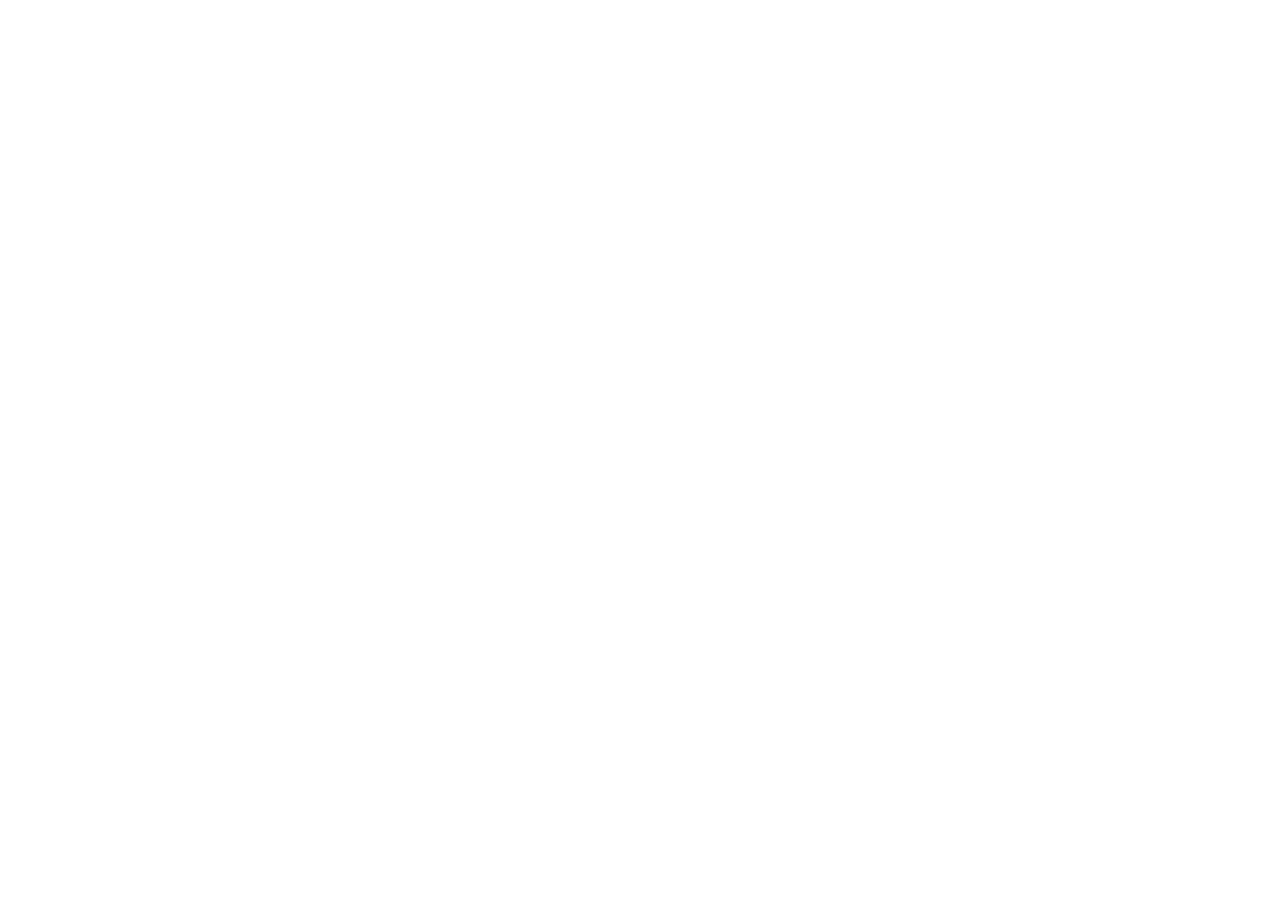
==== index.html @ 0d979b5e "first commit" ====
<!DOCTYPE html>
<html lang="en">
<head>
    <meta charset="UTF-8">
    <meta name="viewport" content="width=device-width, initial-scale=1.0">
    <title>Food Recipe</title>
    <link rel="stylesheet" href="css/style.css">
</head>
<body>
    
    <script src="main.js"></script>
</body>
</html>
---- css/style.css ----
/*# sourceMappingURL=style.css.map */
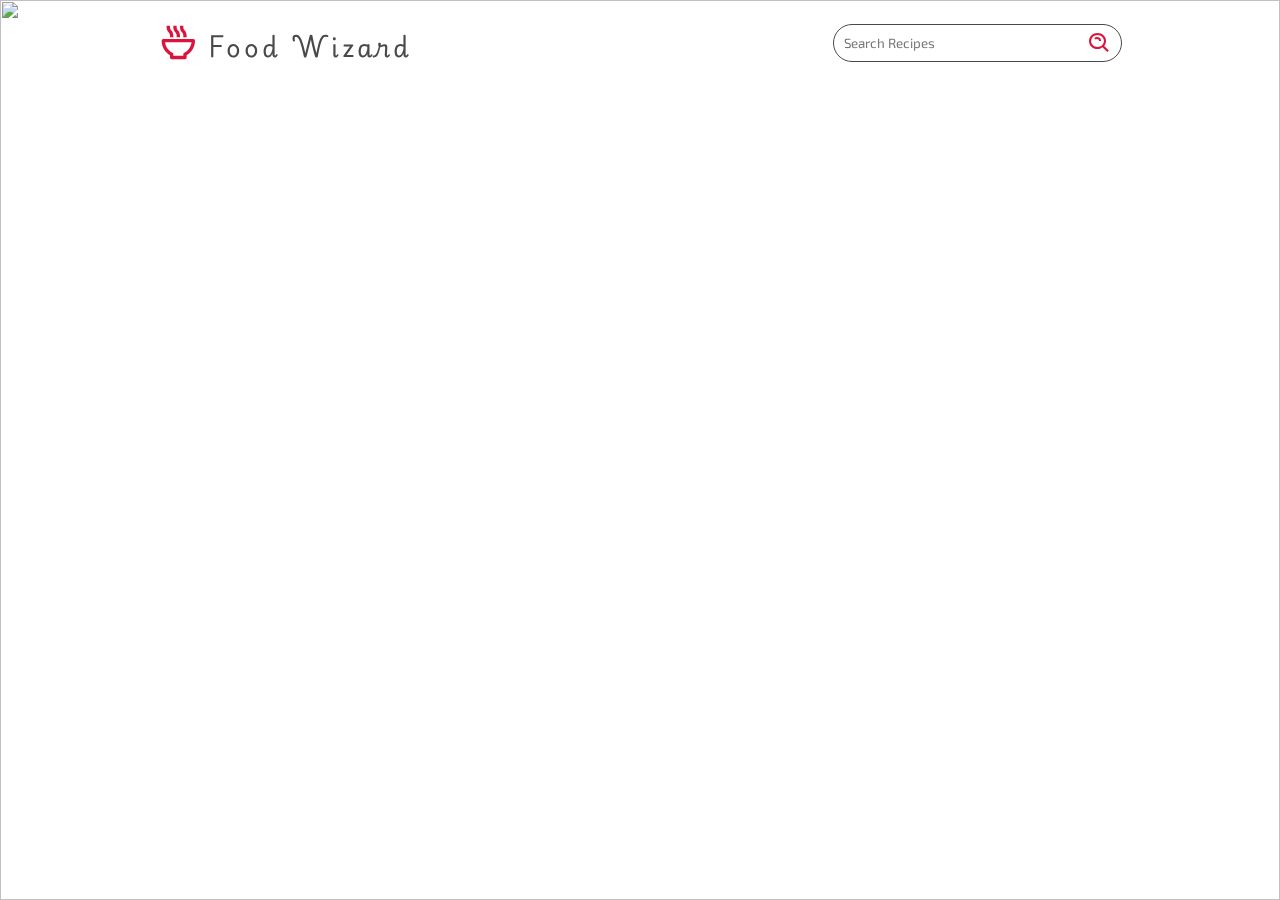
==== commit 3936836e: "header section completed" ====
--- a/index.html
+++ b/index.html
@@ -1,13 +1,43 @@
 <!DOCTYPE html>
 <html lang="en">
-<head>
-    <meta charset="UTF-8">
-    <meta name="viewport" content="width=device-width, initial-scale=1.0">
+  <head>
+    <meta charset="UTF-8" />
+    <meta name="viewport" content="width=device-width, initial-scale=1.0" />
     <title>Food Recipe</title>
-    <link rel="stylesheet" href="css/style.css">
-</head>
-<body>
-    
+    <link
+      href="https://unpkg.com/boxicons@2.1.4/css/boxicons.min.css"
+      rel="stylesheet"
+    />
+    <link rel="stylesheet" href="css/style.css" />
+  </head>
+  <body>
+    <header class="header">
+      <div class="logo-container">
+        <a href="#" class="logo">
+          <i class="bx bx-bowl-hot"></i>
+        </a>
+        <h2>Food Wizard</h2>
+      </div>
+
+      <div class="search-form">
+        <input
+          type="text"
+          class="search-input"
+          id="search-box"
+          placeholder="Search Recipes"
+        />
+        <i class="bx bx-search-alt"></i>
+      </div>
+    </header>
+
+    <section class="hero">
+      <div class="hero-container">
+        <img src="assets/images/hero.jpg" class="hero-img" alt="" />
+      </div>
+    </section>
+
+    <script src="https://unpkg.com/boxicons@2.1.4/dist/boxicons.js"></script>
+
     <script src="main.js"></script>
-</body>
-</html>+  </body>
+</html>
--- a/css/style.css
+++ b/css/style.css
@@ -1 +1,77 @@
-/*# sourceMappingURL=style.css.map */+@import url("https://fonts.googleapis.com/css2?family=Exo+2:ital,wght@0,100..900;1,100..900&family=Playwrite+AT:ital,wght@0,100..400;1,100..400&display=swap");
+* {
+  margin: 0;
+  padding: 0;
+  box-sizing: border-box;
+  font-family: "Exo 2", sans-serif;
+  text-decoration: none;
+}
+
+.header {
+  position: fixed;
+  top: 10px;
+  left: 50%;
+  transform: translate(-50%);
+  display: flex;
+  justify-content: space-between;
+  align-items: center;
+  margin: auto;
+  width: 80%;
+  background: rgba(255, 255, 255, 0.6156862745);
+  padding: 10px 30px;
+  border-radius: 40px;
+}
+.header .logo-container {
+  display: flex;
+  align-items: center;
+  gap: 10px;
+  color: rgb(73, 73, 73);
+}
+.header .logo-container h2 {
+  margin: 0;
+  font-size: 25px;
+  letter-spacing: 3px;
+  margin-top: 5px;
+  font-family: "Playwrite AT", cursive;
+}
+.header .logo-container .logo .bx {
+  font-size: 40px;
+  color: crimson;
+}
+.header .search-form {
+  position: relative;
+  display: flex;
+  align-items: center;
+  width: 30%;
+}
+.header .search-form .search-input {
+  width: 100%;
+  padding: 10px;
+  border-radius: 40px;
+  outline: none;
+  border: 1px solid rgb(73, 73, 73);
+}
+.header .search-form .bx {
+  position: absolute;
+  right: 10px;
+  color: crimson;
+  font-size: 25px;
+}
+
+.hero {
+  height: 100vh;
+  width: auto;
+  overflow: hidden;
+}
+.hero .hero-container {
+  width: 100%;
+  height: 100%;
+}
+.hero .hero-container .hero-img {
+  width: 100%;
+  height: 100%;
+  -o-object-fit: cover;
+     object-fit: cover;
+  -o-object-position: center center;
+     object-position: center center;
+}/*# sourceMappingURL=style.css.map */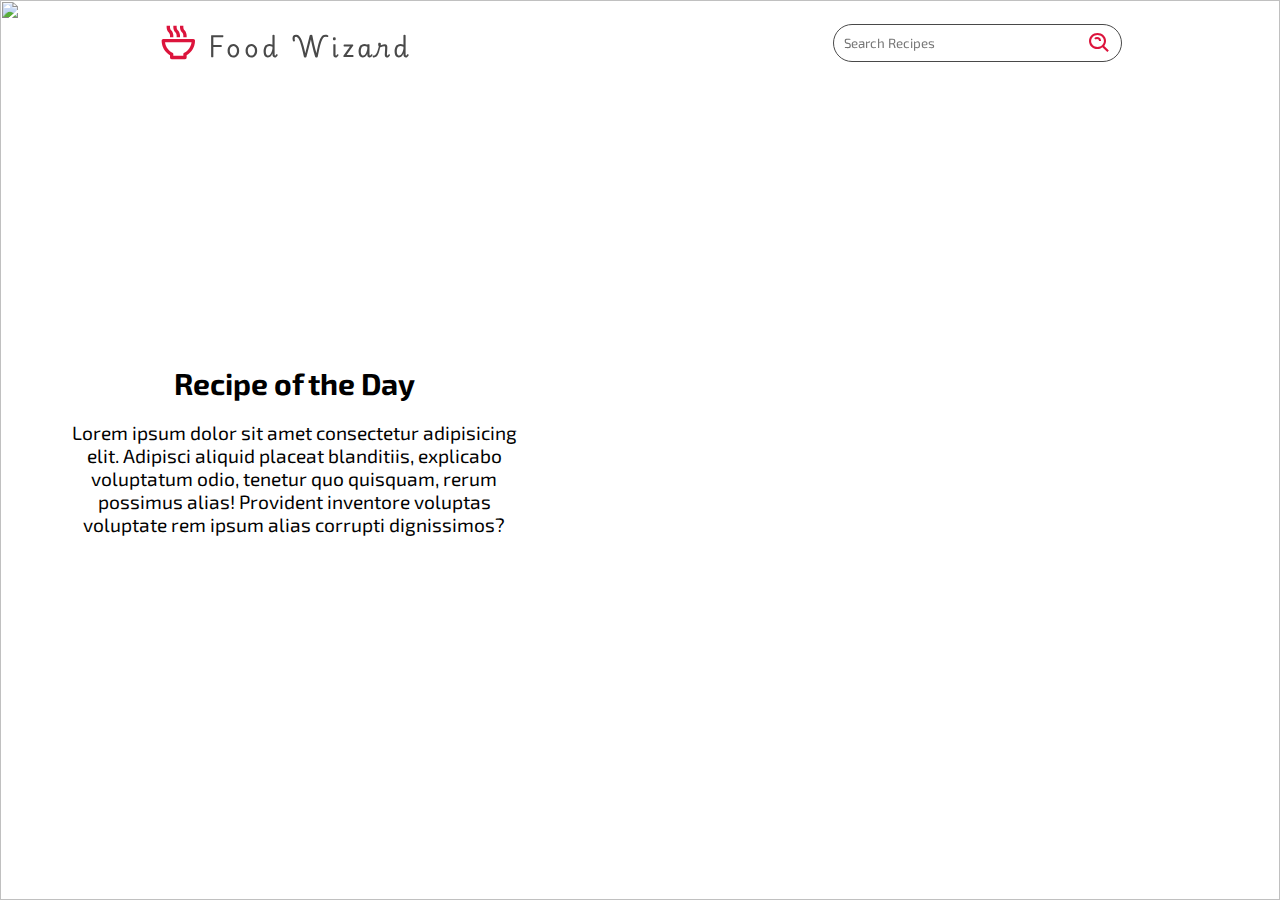
==== commit 2047bf86: "header section completed" ====
--- a/index.html
+++ b/index.html
@@ -34,6 +34,15 @@
       <div class="hero-container">
         <img src="assets/images/hero.jpg" class="hero-img" alt="" />
       </div>
+      <div class="hero-recipe">
+        <h2>Recipe of the Day</h2>
+        <p>
+          Lorem ipsum dolor sit amet consectetur adipisicing elit. Adipisci
+          aliquid placeat blanditiis, explicabo voluptatum odio, tenetur quo
+          quisquam, rerum possimus alias! Provident inventore voluptas voluptate
+          rem ipsum alias corrupti dignissimos?
+        </p>
+      </div>
     </section>
 
     <script src="https://unpkg.com/boxicons@2.1.4/dist/boxicons.js"></script>
--- a/css/style.css
+++ b/css/style.css
@@ -20,6 +20,7 @@
   background: rgba(255, 255, 255, 0.6156862745);
   padding: 10px 30px;
   border-radius: 40px;
+  z-index: 100;
 }
 .header .logo-container {
   display: flex;
@@ -62,6 +63,7 @@
   height: 100vh;
   width: auto;
   overflow: hidden;
+  position: relative;
 }
 .hero .hero-container {
   width: 100%;
@@ -74,4 +76,22 @@
      object-fit: cover;
   -o-object-position: center center;
      object-position: center center;
+}
+.hero .hero-recipe {
+  position: absolute;
+  top: 50%;
+  left: 3%;
+  transform: translate(0, -50%);
+  width: 40%;
+  text-align: center;
+  background: rgba(255, 255, 255, 0.6156862745);
+  padding: 30px;
+  border-radius: 5px;
+}
+.hero .hero-recipe h2 {
+  margin-bottom: 20px;
+  font-size: 30px;
+}
+.hero .hero-recipe p {
+  font-size: 1.2rem;
 }/*# sourceMappingURL=style.css.map */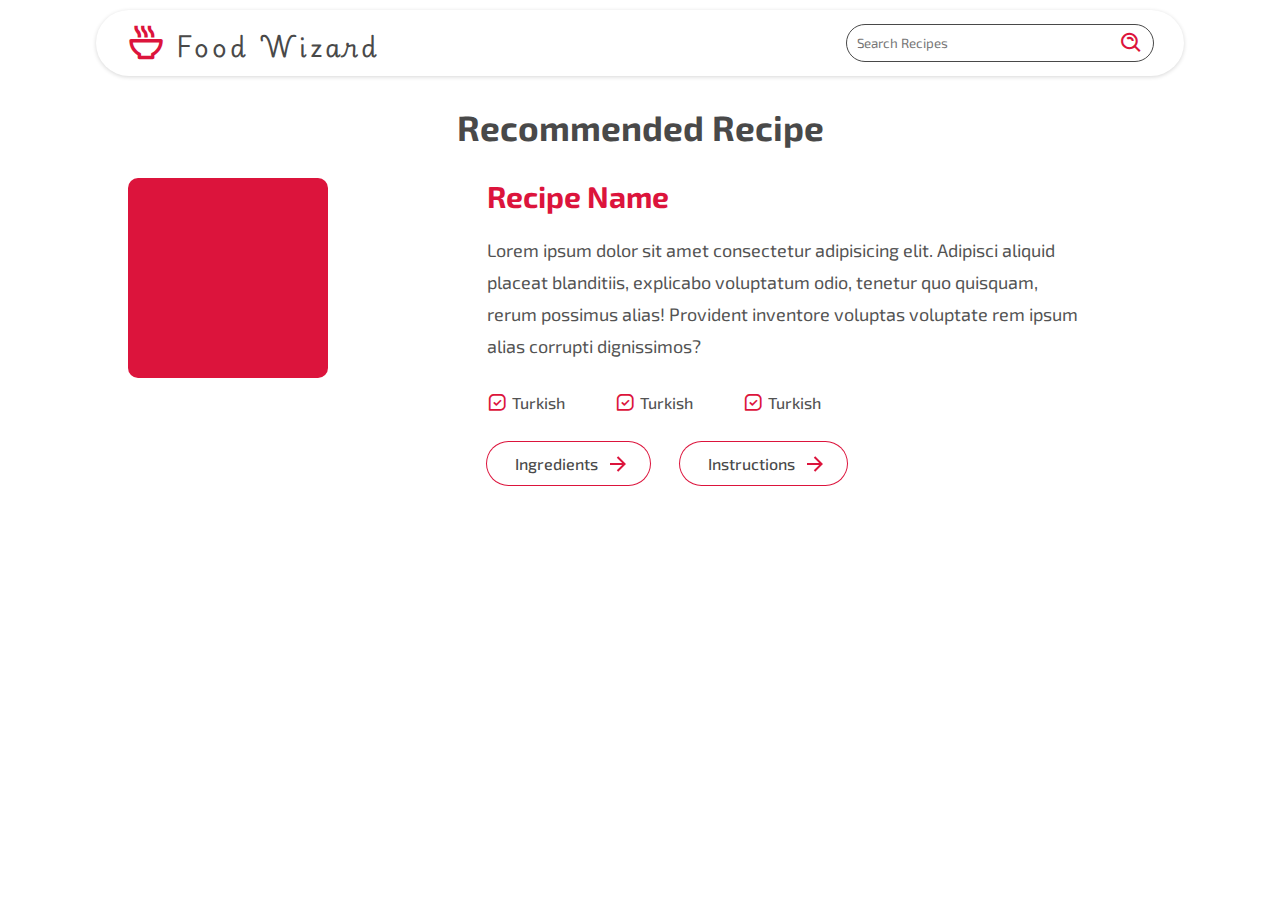
==== commit 8a74d98b: "header section completed" ====
--- a/index.html
+++ b/index.html
@@ -30,18 +30,72 @@
       </div>
     </header>
 
-    <section class="hero">
+    <section class="hero container">
+      <h2>Recommended Recipe</h2>
       <div class="hero-container">
-        <img src="assets/images/hero.jpg" class="hero-img" alt="" />
-      </div>
-      <div class="hero-recipe">
-        <h2>Recipe of the Day</h2>
-        <p>
-          Lorem ipsum dolor sit amet consectetur adipisicing elit. Adipisci
-          aliquid placeat blanditiis, explicabo voluptatum odio, tenetur quo
-          quisquam, rerum possimus alias! Provident inventore voluptas voluptate
-          rem ipsum alias corrupti dignissimos?
-        </p>
+        <div class="hero-image">
+          <img
+            src=""
+            class="hero-img"
+            id="hero-img"
+            alt=""
+          />
+        </div>
+
+        <div id="hero-recipe" class="hero-recipe">
+          <h3 id="day-title">Recipe Name</h3>
+          <p id="day-description">
+            Lorem ipsum dolor sit amet consectetur adipisicing elit. Adipisci
+            aliquid placeat blanditiis, explicabo voluptatum odio, tenetur quo
+            quisquam, rerum possimus alias! Provident inventore voluptas
+            voluptate rem ipsum alias corrupti dignissimos?
+          </p>
+          <div class="day-info">
+            <div>
+              <i class='bx bx-message-square-check'></i> <span id="day-country">Turkish</span>
+            </div>
+
+            <div>
+              <i class='bx bx-message-square-check'></i> <span id="day-category">Turkish</span>
+            </div>
+
+            <div>
+              <i class='bx bx-message-square-check'></i> <span id="day-type">Turkish</span>
+            </div>
+          </div>
+
+          <div class="day-buttons">
+            <button class="animated-button"  id="ingredients">
+              <svg viewBox="0 0 24 24" class="arr-2" xmlns="http://www.w3.org/2000/svg">
+                <path
+                  d="M16.1716 10.9999L10.8076 5.63589L12.2218 4.22168L20 11.9999L12.2218 19.778L10.8076 18.3638L16.1716 12.9999H4V10.9999H16.1716Z"
+                ></path>
+              </svg>
+              <span class="text">Ingredients</span>
+              <span class="circle"></span>
+              <svg viewBox="0 0 24 24" class="arr-1" xmlns="http://www.w3.org/2000/svg">
+                <path
+                  d="M16.1716 10.9999L10.8076 5.63589L12.2218 4.22168L20 11.9999L12.2218 19.778L10.8076 18.3638L16.1716 12.9999H4V10.9999H16.1716Z"
+                ></path>
+              </svg>
+            </button>
+            <button class="animated-button"  id="instructions">
+              <svg viewBox="0 0 24 24" class="arr-2" xmlns="http://www.w3.org/2000/svg">
+                <path
+                  d="M16.1716 10.9999L10.8076 5.63589L12.2218 4.22168L20 11.9999L12.2218 19.778L10.8076 18.3638L16.1716 12.9999H4V10.9999H16.1716Z"
+                ></path>
+              </svg>
+              <span class="text">Instructions</span>
+              <span class="circle"></span>
+              <svg viewBox="0 0 24 24" class="arr-1" xmlns="http://www.w3.org/2000/svg">
+                <path
+                  d="M16.1716 10.9999L10.8076 5.63589L12.2218 4.22168L20 11.9999L12.2218 19.778L10.8076 18.3638L16.1716 12.9999H4V10.9999H16.1716Z"
+                ></path>
+              </svg>
+            </button>
+
+          </div>
+        </div>
       </div>
     </section>
 
--- a/css/style.css
+++ b/css/style.css
@@ -7,20 +7,29 @@
   text-decoration: none;
 }
 
+body {
+  background-color: #ffffff;
+  color: rgb(83, 83, 83);
+}
+
+.container {
+  max-width: 80%;
+  display: flex;
+  justify-content: center;
+  align-items: center;
+  margin: auto;
+}
+
 .header {
-  position: fixed;
-  top: 10px;
-  left: 50%;
-  transform: translate(-50%);
+  margin-top: 10px !important;
   display: flex;
   justify-content: space-between;
   align-items: center;
   margin: auto;
-  width: 80%;
-  background: rgba(255, 255, 255, 0.6156862745);
+  width: 85%;
   padding: 10px 30px;
   border-radius: 40px;
-  z-index: 100;
+  box-shadow: rgba(0, 0, 0, 0.16) 0px 1px 4px;
 }
 .header .logo-container {
   display: flex;
@@ -60,38 +69,159 @@
 }
 
 .hero {
-  height: 100vh;
-  width: auto;
   overflow: hidden;
-  position: relative;
+  display: flex;
+  flex-direction: column;
+}
+.hero h2 {
+  margin: 30px 0;
+  font-size: 35px;
+  color: rgb(73, 73, 73);
 }
 .hero .hero-container {
-  width: 100%;
+  display: flex;
   height: 100%;
 }
-.hero .hero-container .hero-img {
-  width: 100%;
-  height: 100%;
+.hero .hero-container .hero-image {
+  width: 500px;
+  height: 500px;
+  display: flex;
+  position: relative;
+}
+.hero .hero-container .hero-image::before {
+  content: "";
+  display: block;
+  width: 200px;
+  height: 200px;
+  background-color: crimson;
+  border-radius: 10px;
+  position: absolute;
+  z-index: -1;
+}
+.hero .hero-container .hero-image .hero-img {
+  height: 90%;
   -o-object-fit: cover;
      object-fit: cover;
   -o-object-position: center center;
      object-position: center center;
+  border-radius: 10px 100px 10px 10px;
+  margin-left: 25px;
+  margin-top: 25px;
 }
 .hero .hero-recipe {
-  position: absolute;
-  top: 50%;
-  left: 3%;
-  transform: translate(0, -50%);
-  width: 40%;
-  text-align: center;
+  width: 100%;
   background: rgba(255, 255, 255, 0.6156862745);
   padding: 30px;
   border-radius: 5px;
-}
-.hero .hero-recipe h2 {
+  padding: 0 30px;
+}
+.hero .hero-recipe h3 {
   margin-bottom: 20px;
   font-size: 30px;
+  color: crimson;
 }
 .hero .hero-recipe p {
-  font-size: 1.2rem;
+  display: -webkit-box;
+  -webkit-box-orient: vertical;
+  -webkit-line-clamp: 5;
+  overflow: hidden;
+  text-overflow: ellipsis;
+  padding-right: 30px;
+  line-height: 2rem;
+  font-size: 18px;
+}
+.hero .day-info {
+  display: flex;
+  gap: 50px;
+  margin: 30px 0;
+  font-weight: 500;
+}
+.hero .day-info div {
+  display: flex;
+  justify-content: center;
+  align-items: center;
+  gap: 5px;
+}
+.hero .day-info div .bx {
+  font-size: 20px;
+  color: crimson;
+}
+.hero .day-buttons {
+  display: flex;
+  gap: 30px;
+}
+.hero .day-buttons .animated-button {
+  position: relative;
+  display: flex;
+  align-items: center;
+  gap: 4px;
+  padding: 8px 36px;
+  border: 4px solid;
+  border-color: transparent;
+  font-size: 16px;
+  background-color: inherit;
+  border-radius: 100px;
+  font-weight: 500;
+  color: rgb(73, 73, 73);
+  box-shadow: 0 0 0 1px crimson;
+  cursor: pointer;
+  overflow: hidden;
+  transition: all 0.6s cubic-bezier(0.23, 1, 0.32, 1);
+}
+.hero .day-buttons .animated-button svg {
+  position: absolute;
+  width: 24px;
+  fill: crimson;
+  z-index: 9;
+  transition: all 0.8s cubic-bezier(0.23, 1, 0.32, 1);
+}
+.hero .day-buttons .animated-button .arr-1 {
+  right: 16px;
+}
+.hero .day-buttons .animated-button .arr-2 {
+  left: -25%;
+}
+.hero .day-buttons .animated-button .circle {
+  position: absolute;
+  top: 50%;
+  left: 50%;
+  transform: translate(-50%, -50%);
+  width: 20px;
+  height: 20px;
+  background-color: crimson;
+  border-radius: 50%;
+  opacity: 0;
+  transition: all 0.8s cubic-bezier(0.23, 1, 0.32, 1);
+}
+.hero .day-buttons .animated-button .text {
+  position: relative;
+  z-index: 1;
+  transform: translateX(-12px);
+  transition: all 0.8s cubic-bezier(0.23, 1, 0.32, 1);
+}
+.hero .day-buttons .animated-button:hover {
+  box-shadow: 0 0 0 8px transparent;
+  color: #212121;
+  border-radius: 12px;
+}
+.hero .day-buttons .animated-button:hover .arr-1 {
+  right: -25%;
+}
+.hero .day-buttons .animated-button:hover .arr-2 {
+  left: 16px;
+}
+.hero .day-buttons .animated-button:hover .text {
+  transform: translateX(12px);
+}
+.hero .day-buttons .animated-button:hover svg {
+  fill: #212121;
+}
+.hero .day-buttons .animated-button:active {
+  scale: 0.95;
+  box-shadow: 0 0 0 2px crimson;
+}
+.hero .day-buttons .animated-button:hover .circle {
+  width: 220px;
+  height: 220px;
+  opacity: 1;
 }/*# sourceMappingURL=style.css.map */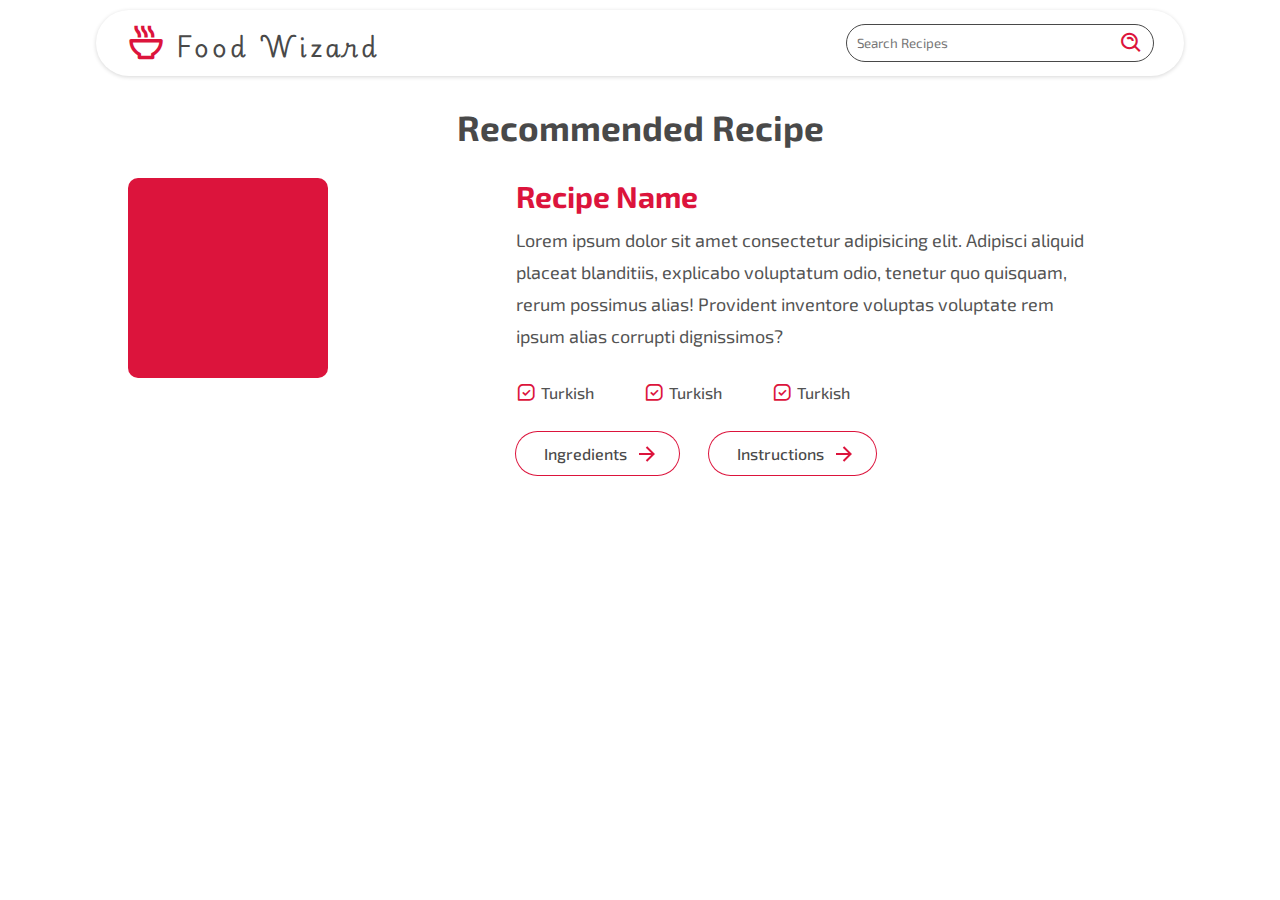
==== commit 902a7e0b: "day 3 complete" ====
--- a/index.html
+++ b/index.html
@@ -34,66 +34,84 @@
       <h2>Recommended Recipe</h2>
       <div class="hero-container">
         <div class="hero-image">
-          <img
-            src=""
-            class="hero-img"
-            id="hero-img"
-            alt=""
-          />
+          <img src="" class="hero-img" id="hero-img" alt="" />
         </div>
 
         <div id="hero-recipe" class="hero-recipe">
           <h3 id="day-title">Recipe Name</h3>
-          <p id="day-description">
-            Lorem ipsum dolor sit amet consectetur adipisicing elit. Adipisci
-            aliquid placeat blanditiis, explicabo voluptatum odio, tenetur quo
-            quisquam, rerum possimus alias! Provident inventore voluptas
-            voluptate rem ipsum alias corrupti dignissimos?
-          </p>
-          <div class="day-info">
-            <div>
-              <i class='bx bx-message-square-check'></i> <span id="day-country">Turkish</span>
-            </div>
+          <div>
+            <p id="day-description">
+              Lorem ipsum dolor sit amet consectetur adipisicing elit. Adipisci
+              aliquid placeat blanditiis, explicabo voluptatum odio, tenetur quo
+              quisquam, rerum possimus alias! Provident inventore voluptas
+              voluptate rem ipsum alias corrupti dignissimos?
+            </p>
 
-            <div>
-              <i class='bx bx-message-square-check'></i> <span id="day-category">Turkish</span>
-            </div>
+            <div class="day-info">
+              <div>
+                <i class="bx bx-message-square-check"></i>
+                <span id="day-country">Turkish</span>
+              </div>
 
-            <div>
-              <i class='bx bx-message-square-check'></i> <span id="day-type">Turkish</span>
+              <div>
+                <i class="bx bx-message-square-check"></i>
+                <span id="day-category">Turkish</span>
+              </div>
+
+              <div>
+                <i class="bx bx-message-square-check"></i>
+                <span id="day-type">Turkish</span>
+              </div>
             </div>
           </div>
+          <div class="ingredients-info d-none" id="ingredients-info">
 
+          </div>
           <div class="day-buttons">
-            <button class="animated-button"  id="ingredients">
-              <svg viewBox="0 0 24 24" class="arr-2" xmlns="http://www.w3.org/2000/svg">
+            <button class="animated-button" id="ingredients">
+              <svg
+                viewBox="0 0 24 24"
+                class="arr-2"
+                xmlns="http://www.w3.org/2000/svg"
+              >
                 <path
                   d="M16.1716 10.9999L10.8076 5.63589L12.2218 4.22168L20 11.9999L12.2218 19.778L10.8076 18.3638L16.1716 12.9999H4V10.9999H16.1716Z"
                 ></path>
               </svg>
               <span class="text">Ingredients</span>
               <span class="circle"></span>
-              <svg viewBox="0 0 24 24" class="arr-1" xmlns="http://www.w3.org/2000/svg">
+              <svg
+                viewBox="0 0 24 24"
+                class="arr-1"
+                xmlns="http://www.w3.org/2000/svg"
+              >
                 <path
                   d="M16.1716 10.9999L10.8076 5.63589L12.2218 4.22168L20 11.9999L12.2218 19.778L10.8076 18.3638L16.1716 12.9999H4V10.9999H16.1716Z"
                 ></path>
               </svg>
             </button>
-            <button class="animated-button"  id="instructions">
-              <svg viewBox="0 0 24 24" class="arr-2" xmlns="http://www.w3.org/2000/svg">
+            <button class="animated-button" id="instructions">
+              <svg
+                viewBox="0 0 24 24"
+                class="arr-2"
+                xmlns="http://www.w3.org/2000/svg"
+              >
                 <path
                   d="M16.1716 10.9999L10.8076 5.63589L12.2218 4.22168L20 11.9999L12.2218 19.778L10.8076 18.3638L16.1716 12.9999H4V10.9999H16.1716Z"
                 ></path>
               </svg>
               <span class="text">Instructions</span>
               <span class="circle"></span>
-              <svg viewBox="0 0 24 24" class="arr-1" xmlns="http://www.w3.org/2000/svg">
+              <svg
+                viewBox="0 0 24 24"
+                class="arr-1"
+                xmlns="http://www.w3.org/2000/svg"
+              >
                 <path
                   d="M16.1716 10.9999L10.8076 5.63589L12.2218 4.22168L20 11.9999L12.2218 19.778L10.8076 18.3638L16.1716 12.9999H4V10.9999H16.1716Z"
                 ></path>
               </svg>
             </button>
-
           </div>
         </div>
       </div>
--- a/css/style.css
+++ b/css/style.css
@@ -20,6 +20,10 @@
   margin: auto;
 }
 
+.d-none {
+  display: none;
+}
+
 .header {
   margin-top: 10px !important;
   display: flex;
@@ -83,6 +87,7 @@
   height: 100%;
 }
 .hero .hero-container .hero-image {
+  flex: 1 0 35%;
   width: 500px;
   height: 500px;
   display: flex;
@@ -109,14 +114,14 @@
   margin-top: 25px;
 }
 .hero .hero-recipe {
-  width: 100%;
   background: rgba(255, 255, 255, 0.6156862745);
   padding: 30px;
   border-radius: 5px;
   padding: 0 30px;
+  flex: 1 0 65%;
 }
 .hero .hero-recipe h3 {
-  margin-bottom: 20px;
+  margin-bottom: 10px;
   font-size: 30px;
   color: crimson;
 }
@@ -200,7 +205,7 @@
   transition: all 0.8s cubic-bezier(0.23, 1, 0.32, 1);
 }
 .hero .day-buttons .animated-button:hover {
-  box-shadow: 0 0 0 8px transparent;
+  box-shadow: 0 0 0 4px transparent;
   color: #212121;
   border-radius: 12px;
 }
@@ -224,4 +229,10 @@
   width: 220px;
   height: 220px;
   opacity: 1;
+}
+.hero .ingredients-info {
+  padding: 10px 30px 30px 30px;
+}
+.hero .ingredients-info ul li {
+  padding-bottom: 5px;
 }/*# sourceMappingURL=style.css.map */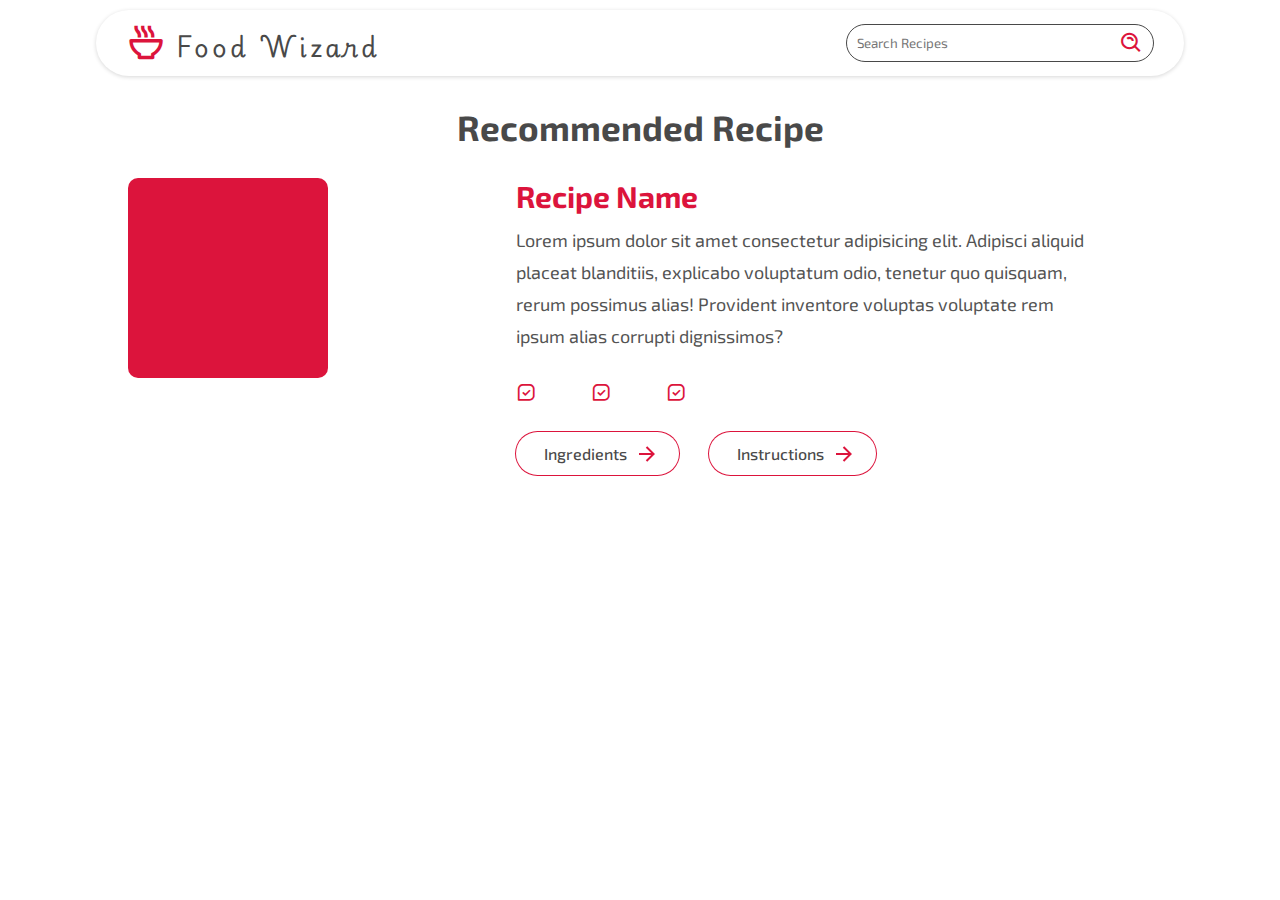
==== commit 6e0192a7: "instructions" ====
--- a/index.html
+++ b/index.html
@@ -50,17 +50,17 @@
             <div class="day-info">
               <div>
                 <i class="bx bx-message-square-check"></i>
-                <span id="day-country">Turkish</span>
+                <span id="day-country"></span>
               </div>
 
               <div>
                 <i class="bx bx-message-square-check"></i>
-                <span id="day-category">Turkish</span>
+                <span id="day-category"></span>
               </div>
 
               <div>
                 <i class="bx bx-message-square-check"></i>
-                <span id="day-type">Turkish</span>
+                <span id="day-type"></span>
               </div>
             </div>
           </div>
@@ -90,7 +90,7 @@
                 ></path>
               </svg>
             </button>
-            <button class="animated-button" id="instructions">
+            <button class="animated-button instructions" id="instructions" data-showId="">
               <svg
                 viewBox="0 0 24 24"
                 class="arr-2"
--- a/css/style.css
+++ b/css/style.css
@@ -13,7 +13,7 @@
 }
 
 .container {
-  max-width: 80%;
+  max-width: 80vw;
   display: flex;
   justify-content: center;
   align-items: center;
@@ -73,6 +73,7 @@
 }
 
 .hero {
+  width: 100%;
   overflow: hidden;
   display: flex;
   flex-direction: column;
@@ -85,6 +86,7 @@
 .hero .hero-container {
   display: flex;
   height: 100%;
+  width: 100%;
 }
 .hero .hero-container .hero-image {
   flex: 1 0 35%;
